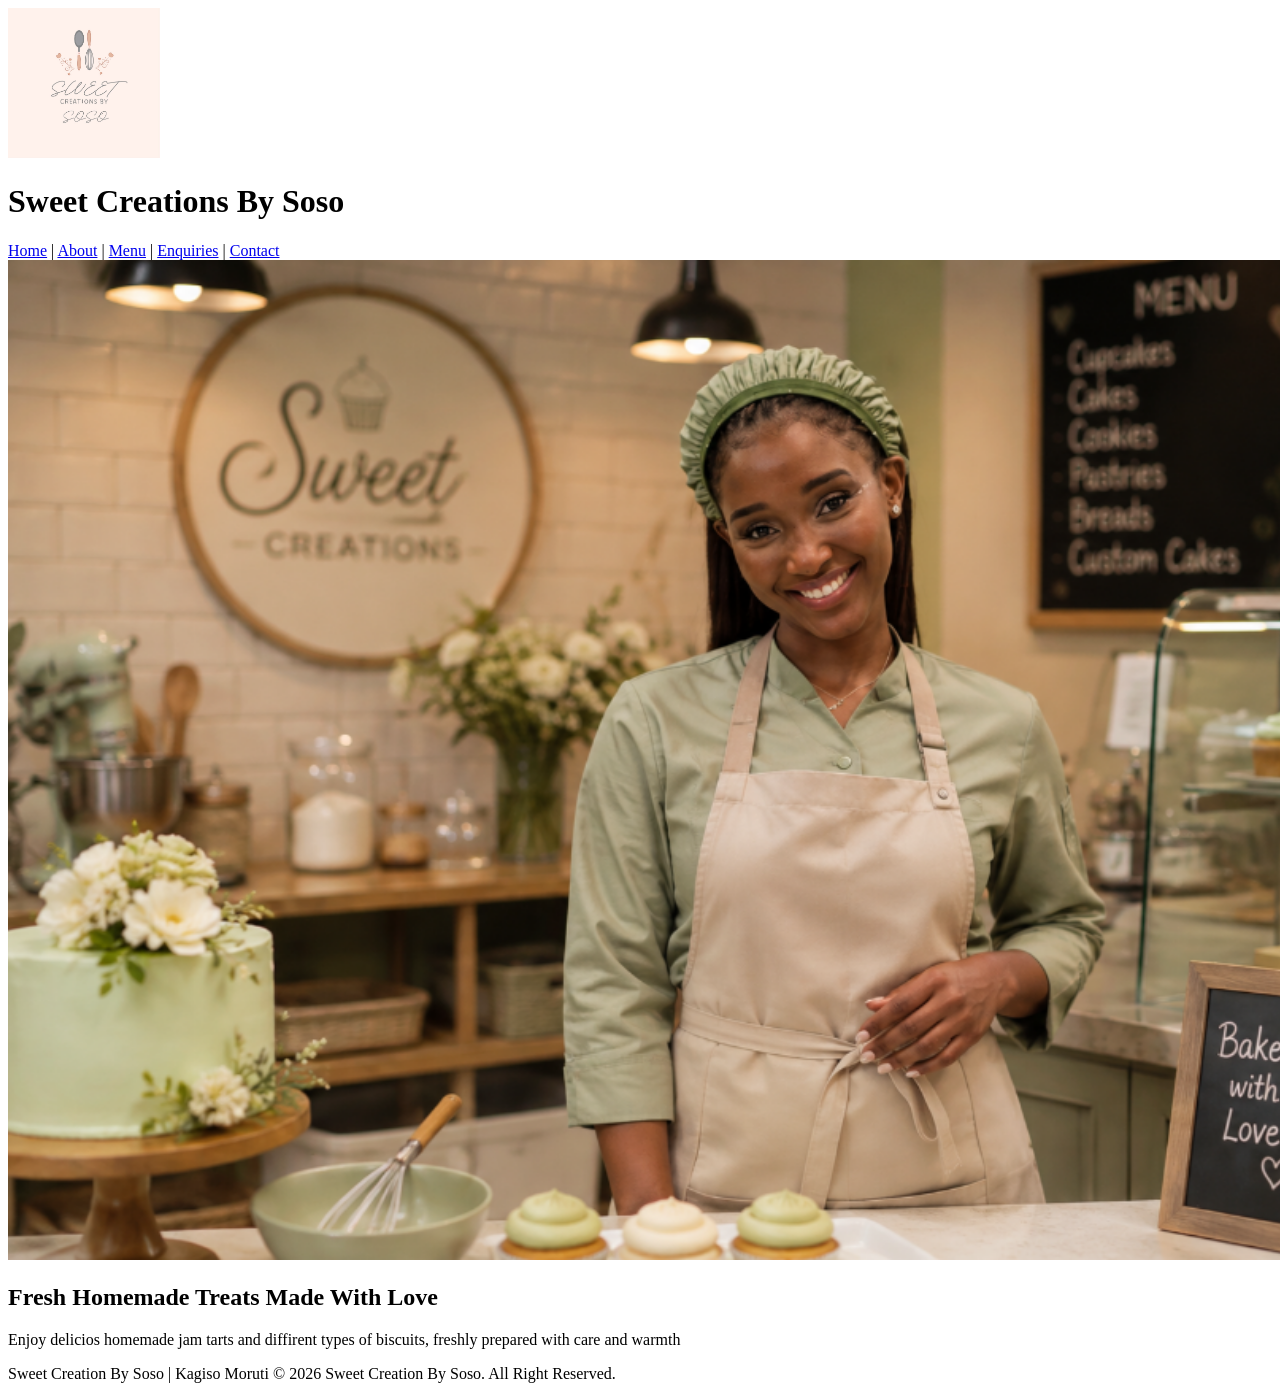
==== index.html @ 3619a00d "WEBE5020 - Task 1 This is Task 1 requirements and HTML contents" ====
<!DOCTYPE html>
<html lang="en">
    <head>
        <meta charset="UTF-8">
        <meta name="viewport" content="width=device-width, initial-scale=1.0">
        <title>Sweet Creations By Soso</title>
       
    </head>

    <body>

        <!-- Header Section -->
        <header>
            <div class="logo">
                <img src="_images/_logo.jpg" height=150 weight=100 alt="Sweet Creations Logo"> </div><h1>Sweet Creations By Soso</h1>

            <!-- Navigation -->
            <nav>
                    <a href="index.html">Home</a> |
                    <a href="about.html">About</a> |
                    <a href="products.html">Menu</a> |
                    <a href="enquiry.html"> Enquiries</a> |
                    <a href="contact.html">Contact</a>
            </nav>
        </header>

        <!-- Main Contents -->
         <main>

            <!-- Hero Section -->
             <section class="hero">
                <img src="_images/_owner.png" height="1000" weight="2500" alt="Homemade baked goods from Sweet Creations By Soso">

                <div class="hero-text">
                    <h2>Fresh Homemade Treats Made With Love</h2>
                    <p> Enjoy delicios homemade jam tarts and diffirent types of biscuits, freshly prepared with care and warmth</p>
                </div>

             </section>
         </main>

         <!-- Footer -->

         <footer>
            <p>Sweet Creation By Soso | Kagiso Moruti &copy; 2026 Sweet Creation By Soso. All Right Reserved.</p>

            </footer>

            
         </body>
         </html>
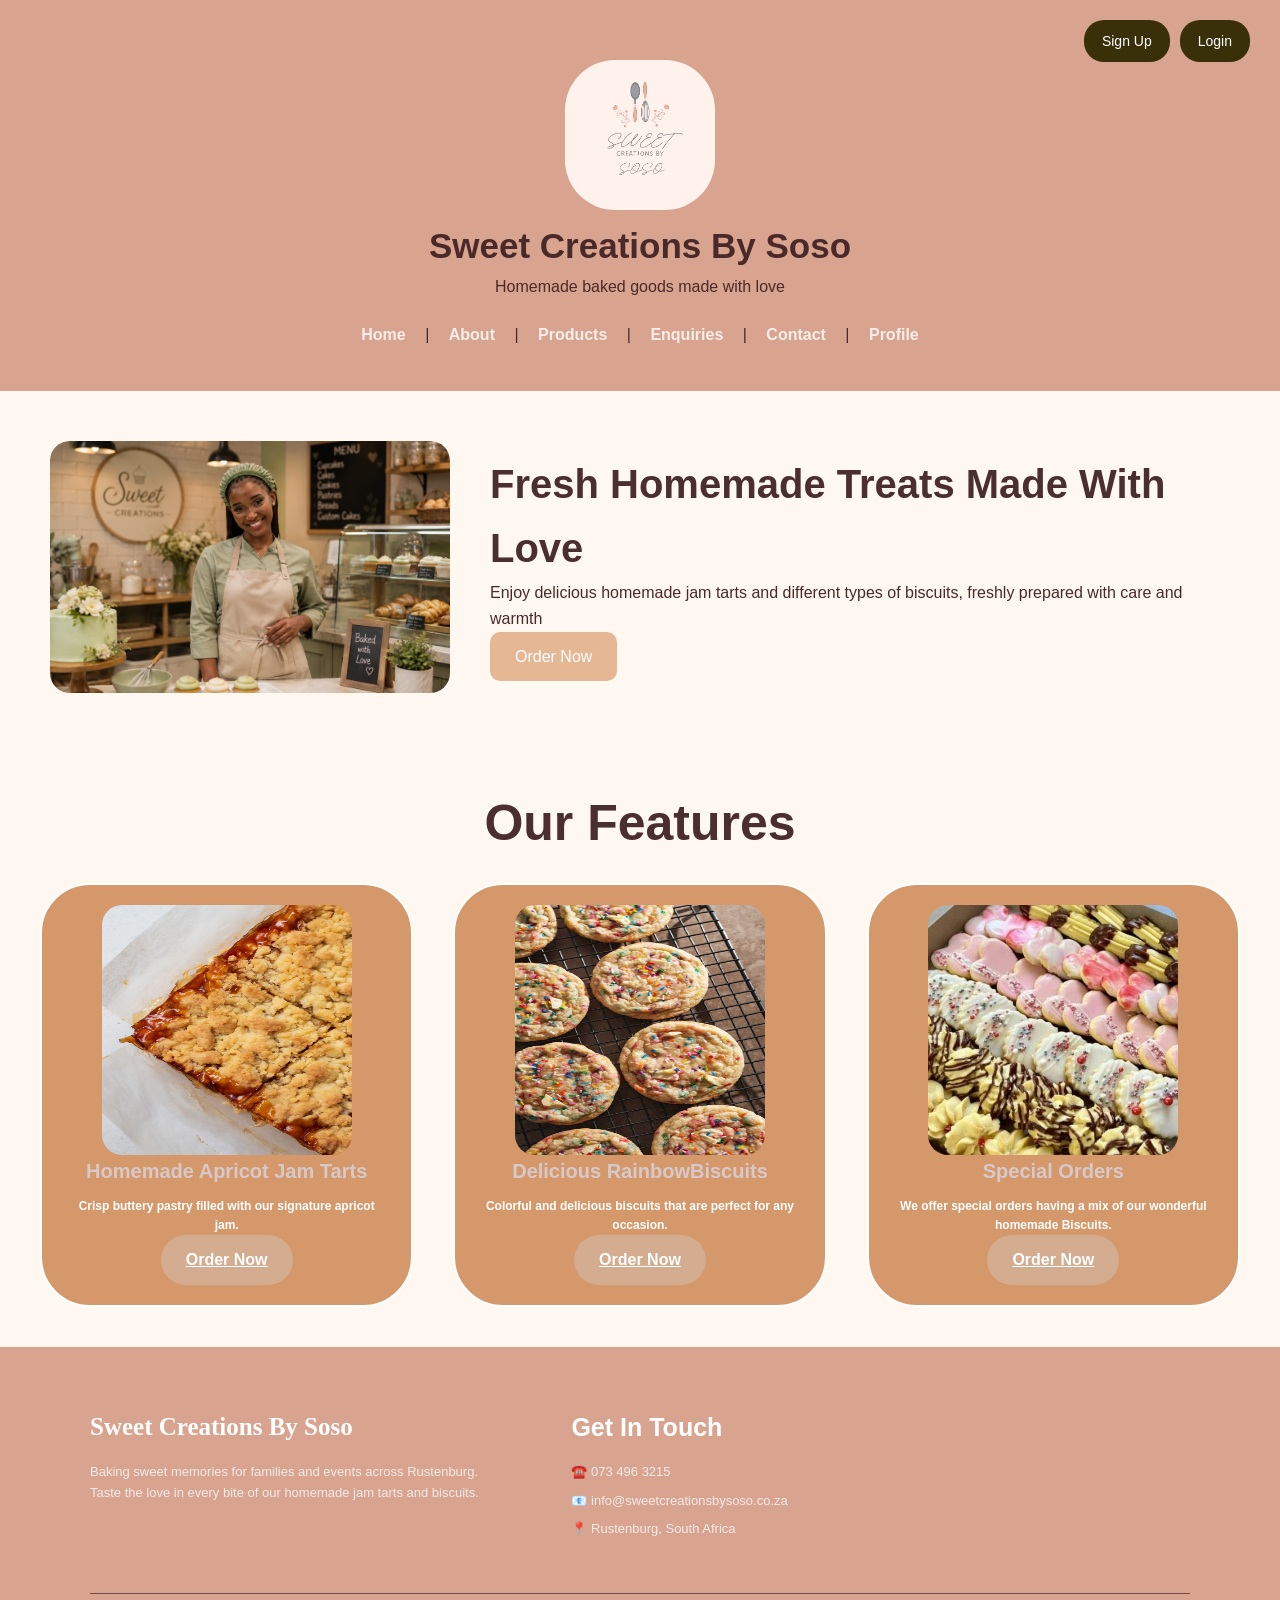
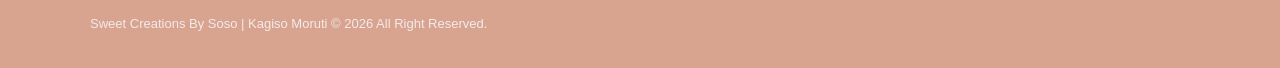
==== commit f20ccd4b: "made few changes and also added css Half of the things needed" ====
--- a/index.html
+++ b/index.html
@@ -1,26 +1,37 @@
+
 <!DOCTYPE html>
 <html lang="en">
-    <head>
+    <header>
         <meta charset="UTF-8">
         <meta name="viewport" content="width=device-width, initial-scale=1.0">
         <title>Sweet Creations By Soso</title>
+        <link rel="stylesheet" href="css/styles.css">
        
-    </head>
+    </header>
 
     <body>
 
         <!-- Header Section -->
         <header>
             <div class="logo">
-                <img src="_images/_logo.jpg" height=150 weight=100 alt="Sweet Creations Logo"> </div><h1>Sweet Creations By Soso</h1>
+                <img src="_images/_logo.jpg" height="150" width="150" alt="Sweet Creations Logo"> </div>
+                <h1>Sweet Creations By Soso</h1>
+
+                <p> Homemade baked goods made with love</p>
+
+                 <div class="header-buttons">
+                    <a href="signup.html">Sign Up</a></button>
+                    <a href="login.html">Login</a></button>
+        </div>
 
             <!-- Navigation -->
             <nav>
                     <a href="index.html">Home</a> |
                     <a href="about.html">About</a> |
-                    <a href="products.html">Menu</a> |
+                    <a href="products.html">Products</a> |
                     <a href="enquiry.html"> Enquiries</a> |
-                    <a href="contact.html">Contact</a>
+                    <a href="contact.html">Contact</a> |
+                    <a href="profile.html">Profile</a> 
             </nav>
         </header>
 
@@ -29,22 +40,76 @@
 
             <!-- Hero Section -->
              <section class="hero">
-                <img src="_images/_owner.png" height="1000" weight="2500" alt="Homemade baked goods from Sweet Creations By Soso">
+                
+                <img src="_images/_owner.png" height="1000" width="2500" alt="Homemade baked goods from Sweet Creations By Soso">
 
                 <div class="hero-text">
                     <h2>Fresh Homemade Treats Made With Love</h2>
-                    <p> Enjoy delicios homemade jam tarts and diffirent types of biscuits, freshly prepared with care and warmth</p>
+                    <p> Enjoy delicious homemade jam tarts and different types of biscuits, freshly prepared with care and warmth</p>
+                    
+                    <a href="products.html" class="hero-button">Order Now</a></button>
+                    
                 </div>
 
+            
+             </section>
+
+             <section class="features">
+                <h2>Our Features</h2>
+                <div class="features-container">
+
+                    <div class="card">
+                        <img src="_images/Jamtertjies _ Eggless Jam Tarts - The Big Tasty Bite.jpg" alt="Apricot Jam Tart">
+                        <h3>Homemade Apricot Jam Tarts</h3>
+                        <p>Crisp buttery pastry filled with our signature apricot jam.</p>
+                        <a href="products.html" class="button">Order Now</a>
+                    </div>
+
+                    <div class="card">
+                        <img src="_images/_rainbowbiscuits.jpg" alt="Rainbow Biscuits">
+                        <h3>Delicious RainbowBiscuits</h3>
+                        <p>Colorful and delicious biscuits that are perfect for any occasion.</p>
+                        <a href="products.html" class="button">Order Now</a>
+                    </div>
+
+                    <div class="card">
+                        <img src="_images/specialorder2.jpg" alt="Special Orders">
+                        <h3>Special Orders</h3>
+                        <p>We offer special orders having a mix of our wonderful homemade Biscuits.</p>
+                        <a href="products.html" class="button">Order Now</a>
+                    </div>
+                    
              </section>
          </main>
 
          <!-- Footer -->
 
-         <footer>
-            <p>Sweet Creation By Soso | Kagiso Moruti &copy; 2026 Sweet Creation By Soso. All Right Reserved.</p>
+        <footer>
+            <div class="footer-container">
 
-            </footer>
+                <div>
+                    <h3> Sweet Creations By Soso</h3>
+
+                    <p>
+                        Baking sweet memories for families and events across Rustenburg. Taste the love in every bite of our homemade jam tarts and biscuits.
+                    </p>
+                </div>
+
+                <div class="footer-contact">
+
+                    <h4> Get In Touch</h4>
+
+                    <p> ☎️ 073 496 3215</p>
+                    <p> 📧 info@sweetcreationsbysoso.co.za</p>
+                    <p> 📍 Rustenburg, South Africa</p>
+                </div>
+            </div>
+        
+
+            <div class="footer-bottom">
+            <p>Sweet Creations By Soso | Kagiso Moruti &copy; 2026 All Right Reserved.</p>
+            </div>
+        </footer>
 
             
          </body>
--- a/css/styles.css
+++ b/css/styles.css
@@ -0,0 +1,1056 @@
+*{
+    margin: 0;
+    padding: 0;
+    box-sizing: border-box;
+}
+
+body {
+    font-family: Arial, Helvetica, sans-serif;
+    background-color: #fff8f0;
+    color: #4b2929;
+    line-height: 1.6;
+}
+
+header {
+    background-color: #d8a48f;
+    padding: 20px 0;
+    text-align: center;
+}
+
+header .container {
+    display: flex;
+    justify-content: space-between;
+    align-items: center;
+    flex-wrap: wrap;
+    padding: 20px 40px;
+}
+
+.header-buttons {
+    position: absolute;
+    top: 20px;
+    right: 30px;
+    display: flex;
+    gap: 10px;
+}
+
+.header-buttons a {
+    text-decoration: none;
+    color: white;
+    background-color: #39300a;
+    padding: 10px 18px;
+    border-radius: 20px;
+    font-size: 14px;
+}
+
+.header-buttons a:hover {
+    background-color: #3e3507;
+}
+
+
+header h1 {
+    font-size: 35px;
+}
+
+nav ul {
+    list-style: none;
+    display: flex;
+    gap: 20px;
+}
+
+.logo img{
+    border-radius: 50px;
+}
+
+.logo h1 {
+    font-size: 28px;
+    display: flex; /* Use flexbox to align the logo image and text */
+    align-items: center; /* Vertically center the items */
+    gap: 10px; /* Space between the logo image and text */
+    font-size: 28px;
+    letter-spacing: 2px;
+}
+
+.logo h1 img {
+    height: 200px; /* Adjust the height of the logo image */
+    width: auto; /* Maintain aspect ratio */
+    object-fit: contain; /* Ensure the image fits within the specified height */
+}
+
+.logo:hover {
+    transform: scale(1.05);
+    transition: transform 0.3s ease;
+}
+
+.tagline {
+    font-size: 14px;
+    color: rgba(255, 255, 255, 0.6);
+    margin-top: 5px;
+    font-weight: 400;
+}
+
+/*  pseudo-selector is a keyword added to a CSS selector that allows you to style elements based on temporary states, user behavior, or specific parts of an element without needing to change your HTML */
+nav a:link {
+    color: rgba(255, 255, 255, 0.8);
+    text-decoration: none;
+    font-weight: 600;
+    padding: 8px 0;
+    transition: color 0.3s ease;
+}
+
+nav a:visited {
+    color: rgba(255, 255, 255, 0.6);
+}
+
+nav a{
+    color: white;
+    display: inline-block;
+    text-decoration: none;
+    margin: 15px;
+    font-weight: bold;
+}
+
+nav a:hover{
+    color: #4b2e2e;
+}
+
+.hero{ 
+    background-color: linear-gradient(135deg, #f5e0d3, #f9f1ed);
+    display: flex;
+    justify-content: center;
+    align-items: center;
+    gap: 40px;
+    padding: 50px;
+}
+
+.hero img{
+    width: 400px;
+    height: auto;
+    border-radius: 20px;
+}
+
+
+.hero h2{
+    font-size: 40px;
+    color: #4b2e2e;
+}
+
+.button{
+    background-color: #d4ac8f;
+    display: inline-block;
+    color: white;
+    border: none;
+    padding: 12px 25px;
+    cursor: pointer; /*where a user can click on a button to perform an action*/
+    border-radius: 25px;
+}
+
+.hero-button{
+    background-color: #e6b795;
+    display: inline-block;
+    color: white;
+    border: none;
+    padding: 12px 25px;
+    cursor: pointer; /*where a user can click on a button to perform an action*/
+    border-radius: 10px;
+     text-decoration: none;
+}
+
+.hero-button:link {
+    color: white;
+}
+
+button:hover{
+    background-color: #c59675;
+}
+
+.features{
+    display: flex;
+    flex-direction: column;
+    align-items: center;
+    text-align: center;
+    padding: 40px;
+}
+
+.features .card{
+    background-color: #d5986b;
+    color: white;
+    padding: 20px 30px;
+    text-decoration: none;
+    border: 2px solid white;
+    border-radius: 50px;
+    font-weight: 600;
+    display: flex;
+    flex-direction: column;
+    align-items: center;
+}
+
+.features-container{
+    display: grid;
+    grid-template-columns: repeat(auto-fit, minmax(250px, 1fr));
+    justify-content: center;
+    gap: 40px;
+    margin: 0 auto;
+    max-width: 1200px;
+    flex-wrap: wrap;
+}
+
+.features img{
+    width: 250px;
+    height: 250px;
+    border-radius: 20px;
+    display: block;
+    margin: 0 auto;
+}
+
+.features h2{
+    align-items: center;
+    font-size: 50px;
+    margin-bottom: 20px;
+    color: #4b2e2e;
+    gap: 20px;
+}
+
+.features h3{
+    font-size: 20px;
+    margin-bottom: 10px;
+    color: #d7c9c9;
+}
+
+.features p{
+    font-size: 12px;
+    color: white;
+}
+
+.card {
+    background-color: #c87e4a;
+    color: white;
+    padding: 10px 20px;
+    text-decoration: none;
+    border: 2px solid white;
+    border-radius: 50px;
+    font-weight: 600;
+    display: inline-block;
+}
+
+.card:hover {
+    background-color: #dbab89;
+    color: #1a1a2e;
+    transform: translateY(-3px);
+    box-shadow: 0 8px 25px rgba(255, 255, 255, 0.2);
+}
+
+/* Products Section */
+
+.products-section {
+    max-width: 1100px;
+    margin: auto;
+    padding: 80px 30px;
+}
+
+.section-label {
+    text-align: center;
+    color: pink;
+    font-size: 12px;
+    font-weight: bold;
+    letter-spacing: 1px;
+    text-transform: uppercase;
+    margin-bottom: 10px;
+}
+
+.products-card  {
+    text-align: center;
+    font-family: Georgia, 'Times New Roman', Times, serif;
+    color: #4b2e2e;
+    font-size: 42px;
+    margin-bottom: 40px;
+}
+
+.product-grid {
+    display: grid;
+    grid-template-columns: repeat (2, 1fr);
+    gap: 28px;
+}
+
+.products-card {
+    background-color: white;
+    border: 1px solid pink;
+    border-radius: 18px;
+    overflow: hidden;
+    box-shadow: 0 3px 10px rgba(90, 48, 0.05)
+}
+
+.product-card img {
+    width: 100%;
+    height: 260px;
+    object-fit: cover;
+    display: block;
+}
+
+.product-info {
+    padding: 20px 25px 25px;
+}
+
+.product-title {
+    display: flex;
+    justify-content: space-between;
+    align-items: center;
+    gap: 15px;
+    margin-bottom: 10px;
+}
+
+.product-title h3 {
+    font-family:Georgia, 'Times New Roman', Times, serif ;
+    font-size: 23px;
+    color: #4b2e2e;
+}
+
+.price {
+    font-family: Georgia, 'Times New Roman', Times, serif;
+    font-size: 20px;
+    font-weight: bold;
+    color: #4b2e2e;
+    white-space: nowrap;
+}
+
+.product-info {
+    color: grey;
+    font-size: 15px;
+    margin-bottom: 23px;
+}
+
+.btn {
+    display: inline-block;
+    text-decoration: none;
+    background-color: pink;
+    color: white;
+    padding: 13px 25px;
+    border-radius: 25px;
+    border: none;
+    font-weight: bold;
+    font-size: 14px;
+    cursor: pointer;
+}
+
+.btn:hover {
+    background-color: #c9455b;
+    transform: translateY(-2px);
+}
+
+.custom-order {
+    margin-top: 40px;
+    padding: 30px;
+    border: 1px solid #4b2e2e;
+    border-radius: 20px;
+    background-color: #fff8f0;
+    display: flex;
+    align-items: center;
+    justify-content: space-between;
+    gap: 30px;
+}
+
+.custom-content {
+    display: flex;
+    align-items: center;
+    gap: 20px;
+}
+
+.custom-icon {
+    width: 50px;
+    height: 50px;
+    flex-shrink: 0;
+    border-radius: 50%;
+    background-color: light pink;
+    display: flex;
+    align-items: center;
+    justify-content: center;
+    color: pink;
+    font-size: 20px;
+}
+
+.custom-orders h3{
+    font-family: Georgia, 'Times New Roman', Times, serif;
+    font-size: 22px;
+    color: #4b2e2e;
+    margin-bottom: 5px;
+
+}
+
+.custom-orders p {
+    color: gray;
+    font-size: 15px;
+}
+
+.cart {
+    border: 1px solid #eadbd7;
+    border-radius: 25px;
+    padding: 9px 18px;
+    background-color: white;
+    color: #4d2b2b;
+    font-size: 14px;
+    position: absolute;
+    right: 10px;
+    top: 10px;
+}
+
+.cart:hover {
+     background-color: #b79686;
+    transform: translateY(-2px);
+}
+
+/* about us page */
+
+.about {
+    padding: 80px 0;
+}
+
+.about-hero h2 {
+    font-family: Georgia, 'Times New Roman', Times, serif;
+    font-size: 48px;
+    text-align: center;
+    color: #4b2929;
+    margin-bottom: 60px;
+}
+.about-hero img {
+    display: block;
+    width: 280px;
+    height: 280px;
+    object-fit: cover;
+    border-radius: 50%;
+    border: 5px solid #e85c73;
+    margin: 0 auto 30px;
+}
+
+.hero-story h3 {
+    font-family: Georgia, 'Times New Roman', Times, serif;
+    font-size: 40px;
+    color: #4b2929;
+    margin-top: 35px;
+    margin-bottom: 15px;
+}
+
+.hero-story p {
+    max-width: 900px;
+    font-size: 16px;
+    color: #6d5a5a;
+    margin-bottom: 20px;
+}
+
+.about-cards {
+     max-width: 1100px;
+    margin: auto;
+    padding: 80px 30px;
+}
+
+
+.cards {
+    background-color: #b4856d;
+    color: white;
+    padding: 10px 20px;
+    text-decoration: none;
+    border-radius: 10px;
+    font-weight: 600;
+    display: inline-block;
+}
+
+.cards h4 {
+    font-size: 30px;
+    font-family: Cambria, Cochin, Georgia, Times, 'Times New Roman', serif;
+}
+
+/* Responsive design for the about page */
+@media screen and (max-width: 768px) {
+    header {
+        flex-direction: column;
+        text-align: center;
+    }
+
+    nav ul {
+        flex-direction: column;
+        align-items: center;
+        gap: 15px;
+    }
+
+    .about {
+        padding: 50px 0;
+    }
+
+    .about h2 {
+        font-size: 36px;
+    }
+
+    .about img {
+        width: 220px;
+        height: 220px;
+    }
+
+    .about h3 {
+        font-size: 25px;
+    }
+
+    .about p {
+        font-size: 15px;
+    }
+}
+
+/* enquiry page */
+
+.enquiry-section {
+    width: 90%;
+    max-width: 1200px;
+    margin: 70px auto;
+    display: grid;
+    grid-template-columns: 1fr 1.4fr;
+    gap: 60px;
+    align-items: start;
+
+}
+
+.enquiry-info {
+    padding-top: 10px;
+}
+
+.enquiry-info .small-title {
+    color: #d56b79;
+    font-size: 13px;
+    font-weight: bold;
+    text-transform: uppercase;
+    margin-bottom: 15px;
+}
+
+.enquiry-info h2 {
+    font-family: Georgia, 'Times New Roman', Times, serif;
+    font-size: 43px;
+    line-height: 1.15;
+    color: #4d2929;
+    margin-bottom: 25px;
+}
+
+.enquiry-info p {
+    color: #756666;
+    font-size: 16px;
+    margin-bottom: 25px;
+    max-width: 500px;
+}
+
+.enquiry-info li {
+    margin: 15px 0;
+    font-weight: bold;
+    color: #654b4b;
+}
+
+.enquiry-form {
+    background-color: #ffffff;
+    border: 1px solid #e7dcd7;
+    border-radius: 20px;
+    padding: 40px;
+    box-shadow: 0 3px 12px rgba(70, 40, 40, 0.05);
+}
+
+.enquiry-form h2 {
+    font-family: Georgia, 'Times New Roman', Times, serif;
+    font-size: 27px;
+    color: #4d2929;
+    margin-bottom: 25px;
+}
+
+.form-row {
+    display: grid;
+    grid-template-columns: 1fr 1fr;
+    gap: 20px;
+}
+
+.form-group {
+    display: flex;
+    flex-direction: column;
+    margin-bottom: 20px;
+}
+
+.form-group label {
+    font-size: 13px;
+    font-weight: bold;
+    color: #4d3a3a;
+    margin-bottom: 7px;
+}
+
+.form-group input,select, textarea {
+    width: 100%;
+    padding: 13px;
+    border: 1px solid #e4d8d3;
+    border-radius: 8px;
+    background-color: #fffaf8;
+    font-family:Arial, Helvetica, sans-serif;
+    font-size: 14px;
+    color: #4d3a3a;
+    outline: none;
+}
+
+.form-group input:focus, select:focus, textarea:focus {
+    border-color: #df6375;
+    box-shadow: 0 0 0 2px rgba(223, 99, 117, 0.12)
+}
+
+.form-group textarea {
+    min-height: 110px;
+    resize: vertical;
+}
+
+.submit-btn {
+    border: none;
+    background-color: #e45d70;
+    color: white;
+    padding: 14px 28px;
+    border-radius: 30px;
+    font-size: 14px;
+    font-weight: bold;
+    cursor: pointer;
+    transition: 0.3s;
+}
+
+.submit-btn:hover {
+    background-color: #c94d61;
+    transform: translateY(-2px);
+}
+
+/* Contact page */
+
+.contact-section {
+    max-width: 1180px;
+    margin: 80px auto;
+    padding: 0 30px;
+    display: grid;
+    grid-template-columns: 1fr 1fr;
+    gap: 70px;
+    align-items: start;
+}
+
+
+.contact-section {
+    max-width: 1180px;
+    margin: 80px auto;
+    padding: 0 30px;
+    display: grid;
+    grid-template-columns: 1fr 1fr;
+    gap: 70px;
+    align-items: start;
+}
+
+.small-title {
+    color: #c97987;
+    font-size: 12px;
+    font-weight: bold;
+}
+
+.contact-info h2{
+    font-family:Georgia, 'Times New Roman', Times, serif;
+    font-size: 40px;
+    margin: 15px 0;
+    color: #4e2929;
+
+}
+
+.intro {
+    color: #777;
+    margin-bottom: 35px;
+    font-size: 15px;
+}
+
+.contact-item {
+    display: flex;
+    align-items: center;
+    gap: 15px;
+    margin-bottom: 25px;
+}
+
+.contact-item span {
+    display: block;
+    font-size: 10px;
+    font-weight: bold;
+    color: #8a7474;
+    margin-bottom: 2px;
+}
+
+.contact-item strong {
+    display: block;
+    font-family:Georgia, 'Times New Roman', Times, serif;
+    font-size: 15px;
+    color: #4e2929;
+}
+
+.contact-container {
+    display: flex;
+    flex-direction: column;
+    align-items: flex-start;
+    gap: 30px;
+    margin: 40px auto;
+}
+
+
+.map {
+    flex: 1;
+    height: 330px;
+    border-radius: 30px;
+    overflow: hidden;
+    border: 1px solid #eadbd7;
+
+}
+
+
+
+.message-box {
+    background-color: white;
+    border: 1px solid #eadbd7;
+    border-radius: 20px;
+    padding: 30px;
+    box-shadow: 0 30px 10px rgba(0,0,0,0.03)
+}
+
+.message-box h3 {
+    font-family: Georgia, 'Times New Roman', Times, serif;
+    font-size: 25px;
+    margin-bottom: 20px;
+}
+
+form {
+    display: flex;
+    flex-direction: column;
+    gap: 12px;
+}
+
+input, textarea {
+    width: 100%;
+    padding: 14px;
+    border: 1px solid #eadbd7;
+    border-radius: 8px;
+    background-color: #fffaf8;
+    font-family:Arial, Helvetica, sans-serif;
+    font-size: 14px;
+    outline: none;
+}
+
+input:focus, textarea:focus {
+    border-color: #d96578;
+}
+
+textarea {
+    height: 95px;
+    resize: vertical;
+}
+
+/* Profile Page */
+
+.profile-page {
+    background: #fffaf7;
+    padding: 70px 7%;
+    min-height: 700px;
+}
+
+.profile-title {
+    text-align: center;
+    margin-bottom: 45px;
+}
+
+.small-title {
+    color: #d96b7b;
+    font-size: 14px;
+    font-weight: bold;
+    letter-spacing: 1px;
+}
+
+.profile-title h2 {
+    color: #572f2f;
+    font-family: Georgia, 'Times New Roman', Times, serif;
+    font-size: 48px;
+    margin: 10px 0;
+}
+
+.profile-title p:last-child {
+    color: #777;
+}
+
+.profile-container {
+    max-width: 1100px;
+    margin: auto;
+    display: grid;
+    grid-template-columns: 320px 1fr;
+    gap: 25px;
+    align-content: center;
+}
+
+.profile-card {
+    background: white;
+    border: 1px solid #eadede;
+    border-radius: 20px;
+    padding: 35px;
+    text-align: center;
+    box-shadow: 0 5px 20px rgba(80, 40, 0.05);
+}
+
+.profile-picture {
+    width: 110px;
+    height: 110px;
+    margin: 0 auto 20px;
+    background: #fde5e8;
+    border-radius: 50%;
+    display: flex;
+    align-content: center;
+    justify-content: center;
+    font-size: 50px;
+}
+
+.profile-card h3 {
+    color: #572f2f;
+    font-family:Georgia, 'Times New Roman', Times, serif;
+    font-size: 25px;
+    margin-bottom: 5px;
+}
+
+.upload-button:hover {
+    color: #e18c8c;
+}
+
+.profile-role {
+    color: #c86b78;
+    margin-bottom: 25px;
+}
+
+.profile-layout {
+    display: grid;
+    grid-template-columns: 350px 1fr;
+    gap: 50px;
+    max-width: 1000px;
+    margin: 40px auto;
+    align-items: start;
+}
+
+.information-card {
+    grid-column: 1;
+}
+
+.info-row {
+   grid-column: 2;
+   padding: 20px;
+}
+
+.info-row label {
+    color: #a36b70;
+    font-size: 13px;
+    font-weight: bold;
+    display: block;
+    margin-bottom: 6px;
+}
+
+.info-row p {
+    color: #4b4b4b;
+    margin: 0;
+}
+
+.account-card {
+    grid-column: 1 / 3;
+    text-align: center;
+    margin-top: 20px;
+}
+
+.setting-button {
+    background: #fff8f6;
+    border: 1px solid #eadede;
+    padding: 14px 20px;
+    margin-right: 10px;
+    border-radius: 10px;
+    cursor: pointer;
+}
+
+/* Login & Sign up pages */
+
+.auth-page {
+    background-color: #fffaf7;
+    display: flex;
+    justify-content: center;
+    align-items: center;
+    padding: 60px 20px;
+}
+
+.auth-card {
+    width: 90%;
+    max-width: 1300px;
+    margin: 50px auto;
+    box-sizing: border-box;
+    background-color: white;
+    border: 1px solid #eadbd7;
+    border-radius: 30px;
+    padding: 35px 45px;
+    box-shadow: 0 8px 30px rgba(80, 40, 40, 0.08)
+}
+
+.auth-small-title {
+    text-align: center;
+    color: #d36878;
+    font-size: 15px;
+    font-weight: bold;
+    letter-spacing: 1px;
+    margin-bottom: 8px;
+}
+
+.auth-card h1 {
+    text-align: center;
+    font-family:Georgia, 'Times New Roman', Times, serif;
+    color: #552d2d;
+    font-size: 36px;
+    margin-bottom: 10px;
+}
+
+.auth-description {
+    text-align: center;
+    color: #777;
+    font-size: 14px;
+    margin-bottom: 30px;
+}
+
+.auth-form-group {
+    display: flex;
+    flex-direction: column;
+    margin-bottom: 20px;
+}
+
+.auth-form-group label {
+    color: #573636;
+    display: block;
+    font-size: 14px;
+    font-weight: bold;
+    margin-bottom: 8px;
+}
+
+.auth-form-group input {
+    width: 100%;
+    padding: 12px 15px;
+    border: 1px solid #e3d6d2;
+    border-radius: 9px;
+    background-color: #fffaf8;
+    color: #4d3030;
+    box-sizing: border-box;
+    font-size: 14px;
+    outline: none;
+}
+
+.auth-form-group input:focus {
+    border-color: #d96578;
+    box-shadow: 0 0 0 3px rgba(217, 101, 120, 0.1);
+}
+
+.terms {
+    display: flex;
+    align-items: center;
+    gap: 10px;
+    align-items: flex-start;
+    color: #777;
+    font-size: 12px;
+    margin: 5px 0 20px;
+    white-space: nowrap;
+}
+
+
+.terms input {
+    margin-top: 3px;
+    accent-color: #d96578;
+}
+
+.login-option {
+    display: flex;
+    justify-content: space-between;
+    align-items: center;
+    margin: 5px 0 20px;
+    font-size: 12px;
+    color: #777;
+}
+
+
+.login-option label {
+    display: flex;
+    align-items: center;
+    gap: 10px;
+    white-space: nowrap;
+}
+
+.login-option input {
+    accent-color: #d96578;
+}
+
+
+.login-option a {
+    color: #d45f71;
+    text-decoration: none;
+}
+
+
+.login-option a:hover {
+    text-decoration: underline;
+}
+
+
+.switch {
+    text-align: center;
+    color: #777;
+    font-size: 13px;
+    margin-top: 20px;
+}
+
+
+.switch a {
+    color: #d45f71;
+    font-weight: bold;
+    text-decoration: none;
+}
+
+
+.switch a:hover {
+    text-decoration: underline;
+}
+
+
+
+footer{
+    background-color: #d8a48f;
+    color: white;
+    padding: 60px 5% 25px;
+}
+
+.footer-container {
+    max-width: 1100px;
+    margin: auto;
+    display: grid;
+    grid-template-columns: 1.5fr 1fr 1fr;
+    gap: 70px;
+}
+
+footer h3 {
+    font-family: Georgia, 'Times New Roman', Times, serif;
+    font-size: 25px;
+    margin-bottom: 15px;
+}
+
+footer h4 {
+    font-size: 25px;
+    text-decoration: uppercase;
+    margin-bottom: 15px;
+}
+
+footer p {
+    color: #f2eaea;
+    font-size: 13px;
+    margin-bottom: 8px;
+}
+
+.footer-contact p {
+    display: flex;
+    gap: 10px;
+}
+
+.footer-bottom {
+    max-width: 1100px;
+    margin: 45px auto 0;
+    padding-top: 20px;
+    border-top: 1px solid #754b4b;
+    display: flex;
+    justify-content: space-between;
+    font-size: 12px;
+    color: #d9bebe;
+}
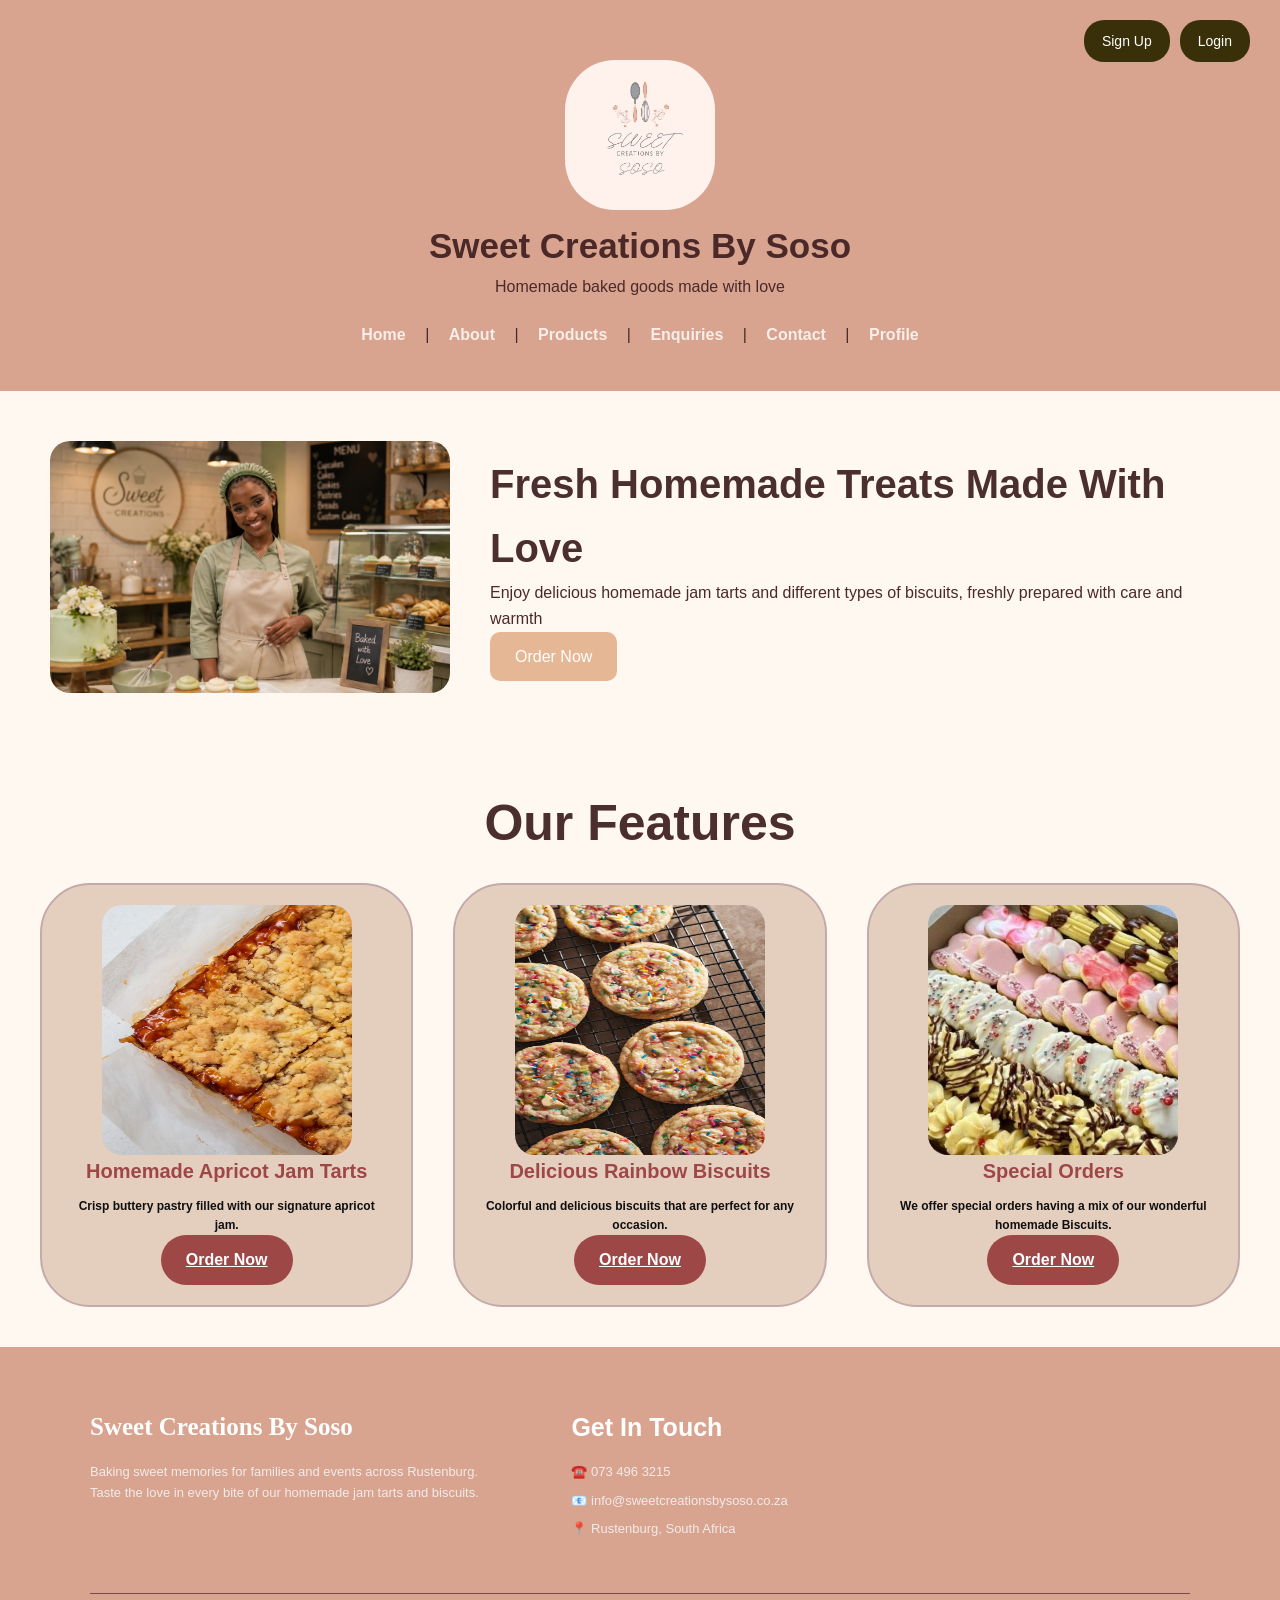
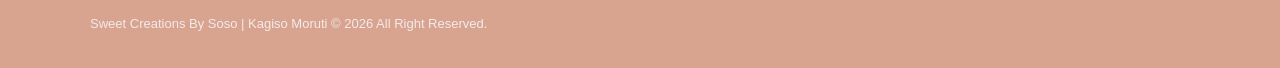
==== commit 8348198f: "Changes and fixes i changed the details on pages and added things" ====
--- a/index.html
+++ b/index.html
@@ -67,7 +67,7 @@
 
                     <div class="card">
                         <img src="_images/_rainbowbiscuits.jpg" alt="Rainbow Biscuits">
-                        <h3>Delicious RainbowBiscuits</h3>
+                        <h3>Delicious Rainbow Biscuits</h3>
                         <p>Colorful and delicious biscuits that are perfect for any occasion.</p>
                         <a href="products.html" class="button">Order Now</a>
                     </div>
--- a/css/styles.css
+++ b/css/styles.css
@@ -135,7 +135,7 @@
 }
 
 .button{
-    background-color: #d4ac8f;
+    background-color: #9e4747;
     display: inline-block;
     color: white;
     border: none;
@@ -172,11 +172,11 @@
 }
 
 .features .card{
-    background-color: #d5986b;
-    color: white;
+    background-color: #e4cfbf;
+    color: rgb(170, 133, 133);
     padding: 20px 30px;
     text-decoration: none;
-    border: 2px solid white;
+    border: 2px solid rgb(196, 170, 170);
     border-radius: 50px;
     font-weight: 600;
     display: flex;
@@ -213,12 +213,12 @@
 .features h3{
     font-size: 20px;
     margin-bottom: 10px;
-    color: #d7c9c9;
+    color: #9e4747;
 }
 
 .features p{
     font-size: 12px;
-    color: white;
+    color: rgb(15, 15, 15);
 }
 
 .card {
@@ -242,52 +242,66 @@
 /* Products Section */
 
 .products-section {
+    width: 90%;
     max-width: 1100px;
-    margin: auto;
-    padding: 80px 30px;
-}
-
-.section-label {
-    text-align: center;
-    color: pink;
-    font-size: 12px;
-    font-weight: bold;
+    margin: 0 auto;
+    padding: 70px 0 ;
+    
+}
+
+.products-heading{
+    text-align: center;
+    margin-bottom: 45px;
+}
+
+.products-heading span {
+    color: #c86c7b;
+    font-size: 11px;
+    font-weight: 700;
     letter-spacing: 1px;
-    text-transform: uppercase;
-    margin-bottom: 10px;
-}
-
-.products-card  {
-    text-align: center;
-    font-family: Georgia, 'Times New Roman', Times, serif;
-    color: #4b2e2e;
+}
+
+.products-heading h1 {
+    font-family:Georgia, 'Times New Roman', Times, serif;
+    color: #54302f;
     font-size: 42px;
-    margin-bottom: 40px;
-}
-
-.product-grid {
+    margin-top: 8px;
+}
+
+.products-container {
     display: grid;
-    grid-template-columns: repeat (2, 1fr);
-    gap: 28px;
-}
-
-.products-card {
-    background-color: white;
-    border: 1px solid pink;
-    border-radius: 18px;
-    overflow: hidden;
-    box-shadow: 0 3px 10px rgba(90, 48, 0.05)
+    grid-template-columns: 1fr 1fr;
+    gap: 30px;
+    align-items: center;
+    padding: 10px 5px 25px;
+}
+
+.product-card {
+    width: 100%;
+    background: #ffffff;
+    border: 1px solid #e7ded9;
+    border-radius: 40px;
+    box-shadow: 0 3px 10px rgba(80, 40, 30, 0.05);
+
+}
+
+.product-card:hover {
+    transform: translateY(-5px);
+    box-shadow: 0 8px 20px rgba(80, 40 30, 0.12);
 }
 
 .product-card img {
     width: 100%;
-    height: 260px;
+    border-radius: 20px;
+    height: 265px;
+    display: block;
+    margin: 0 auto;
     object-fit: cover;
-    display: block;
+
 }
 
 .product-info {
-    padding: 20px 25px 25px;
+    padding: 22px 25px 25px;
 }
 
 .product-title {
@@ -303,6 +317,13 @@
     font-size: 23px;
     color: #4b2e2e;
 }
+.product-title span {
+    font-family:'Times New Roman', Times, serif;
+    color: #54302f;
+    font-size: 19px;
+    font-weight: 600;
+    white-space: nowrap;
+}
 
 .price {
     font-family: Georgia, 'Times New Roman', Times, serif;
@@ -312,149 +333,146 @@
     white-space: nowrap;
 }
 
-.product-info {
-    color: grey;
-    font-size: 15px;
-    margin-bottom: 23px;
-}
-
-.btn {
-    display: inline-block;
-    text-decoration: none;
-    background-color: pink;
-    color: white;
-    padding: 13px 25px;
+.product-info p {
+    color: #817774;
+    font-size: 13px;
+    line-height: 1.7;
+    margin-bottom: 20px;
+}
+
+.add-cart {
+    border: none;
+    background: #df5d70;
+    color: #ffffff;
+    padding: 12px 25px;
     border-radius: 25px;
-    border: none;
-    font-weight: bold;
-    font-size: 14px;
+    font-size: 12px;
+    font-weight: 600;
     cursor: pointer;
 }
 
-.btn:hover {
-    background-color: #c9455b;
+.add-cart:hover {
+    background: #c84f62;
     transform: translateY(-2px);
 }
 
-.custom-order {
-    margin-top: 40px;
-    padding: 30px;
-    border: 1px solid #4b2e2e;
-    border-radius: 20px;
-    background-color: #fff8f0;
-    display: flex;
-    align-items: center;
-    justify-content: space-between;
-    gap: 30px;
-}
-
-.custom-content {
-    display: flex;
-    align-items: center;
-    gap: 20px;
-}
-
-.custom-icon {
-    width: 50px;
-    height: 50px;
-    flex-shrink: 0;
-    border-radius: 50%;
-    background-color: light pink;
-    display: flex;
-    align-items: center;
-    justify-content: center;
-    color: pink;
-    font-size: 20px;
-}
-
-.custom-orders h3{
+
+
+/* about us page */
+
+.about-heading {
+    text-align: center;
+    padding-top: 68px;
+    padding-bottom: 38px;
+}
+
+.about-heading h1 {
+    font-family:'Times New Roman', Times, serif;
+    font-size: 40px;
+    font-weight: 600;
+    color: #552f2e;
+}
+
+.hero-section {
+    width: 89.5%;
+    max-width: 1050px;
     font-family: Georgia, 'Times New Roman', Times, serif;
-    font-size: 22px;
-    color: #4b2e2e;
-    margin-bottom: 5px;
-
-}
-
-.custom-orders p {
-    color: gray;
-    font-size: 15px;
-}
-
-.cart {
-    border: 1px solid #eadbd7;
-    border-radius: 25px;
-    padding: 9px 18px;
-    background-color: white;
-    color: #4d2b2b;
-    font-size: 14px;
-    position: absolute;
-    right: 10px;
-    top: 10px;
-}
-
-.cart:hover {
-     background-color: #b79686;
-    transform: translateY(-2px);
-}
-
-/* about us page */
-
-.about {
-    padding: 80px 0;
-}
-
-.about-hero h2 {
-    font-family: Georgia, 'Times New Roman', Times, serif;
-    font-size: 48px;
-    text-align: center;
-    color: #4b2929;
-    margin-bottom: 60px;
-}
-.about-hero img {
-    display: block;
-    width: 280px;
-    height: 280px;
-    object-fit: cover;
-    border-radius: 50%;
-    border: 5px solid #e85c73;
-    margin: 0 auto 30px;
+    grid-template-columns: 1fr 330px;
+    align-items: center;
+    gap: 5px;
+    padding: 0 0 80px;
+    display: grid;
+    margin: 0 auto;
 }
 
 .hero-story h3 {
     font-family: Georgia, 'Times New Roman', Times, serif;
-    font-size: 40px;
+    font-size: 30px;
     color: #4b2929;
-    margin-top: 35px;
-    margin-bottom: 15px;
+    margin-bottom: 20px;
+    flex: 1px;
 }
 
 .hero-story p {
-    max-width: 900px;
+    max-width: 620px;
     font-size: 16px;
     color: #6d5a5a;
     margin-bottom: 20px;
+    flex: 1px;
+}
+
+.owner {
+    text-align: center;
+}
+
+.owner-image {
+    width: 280px;
+    height: 270px;
+    margin: 0 auto 12px;
+    border-radius: 50%;
+    padding: 5px;
+    border: 4px solid #dc7084;
+    overflow: hidden;
+}
+
+.owner-image img {
+    width: 100%;
+    height: 100%;
+    object-fit: cover;
+    border-radius: 50%;
+    flex: 0 0 auto;
+    gap: 10px;
+}
+
+.owner h3 {
+    font-family:Georgia, 'Times New Roman', Times, serif;
+    font-size: 17px;
+    color: #51302e;
+    margin-bottom: 1px;
+}
+
+.owner span{
+    font-size: 10px;
+    font-weight: 600;
+    color: #bf6875;
+    letter-spacing: 3px;
 }
 
 .about-cards {
-     max-width: 1100px;
-    margin: auto;
-    padding: 80px 30px;
-}
-
+    width: 89.5%;
+    max-width: 1050px;
+    margin: 0 auto;
+    display: grid;
+    grid-template-columns: 1fr 1fr;
+    padding-bottom: 65px;
+    gap: 40px;
+}
 
 .cards {
-    background-color: #b4856d;
-    color: white;
-    padding: 10px 20px;
-    text-decoration: none;
-    border-radius: 10px;
-    font-weight: 600;
-    display: inline-block;
-}
+    box-sizing: border-box;
+    width: 400px;
+    max-width: 1100px;
+    background: #ffffff;
+    border: 3px solid #e8dfda;
+    border-radius: 30px;
+    padding: 30px;
+    gap: 10px;
+    min-height: 220px;
+    box-shadow: 0 2px 7px rgba(80, 40, 30, 0.03);
+}
+
 
 .cards h4 {
-    font-size: 30px;
+    font-size: 25px;
     font-family: Cambria, Cochin, Georgia, Times, 'Times New Roman', serif;
+    color: #54302f;
+    margin-bottom: 12px;
+}
+
+.cards p {
+    color: #817774;
+    font-size: 15px;
+    max-width: 450px;
 }
 
 /* Responsive design for the about page */
@@ -771,7 +789,7 @@
     max-width: 1100px;
     margin: auto;
     display: grid;
-    grid-template-columns: 320px 1fr;
+    grid-template-columns: 320px 1fr 1fr;
     gap: 25px;
     align-content: center;
 }
@@ -781,6 +799,7 @@
     border: 1px solid #eadede;
     border-radius: 20px;
     padding: 35px;
+
     text-align: center;
     box-shadow: 0 5px 20px rgba(80, 40, 0.05);
 }
@@ -815,7 +834,7 @@
 
 .profile-layout {
     display: grid;
-    grid-template-columns: 350px 1fr;
+    grid-template-columns: 350px 1fr 1fr;
     gap: 50px;
     max-width: 1000px;
     margin: 40px auto;
@@ -823,12 +842,17 @@
 }
 
 .information-card {
-    grid-column: 1;
+    grid-column: 2;
+    width: 1100px;
+    margin-top: 0;
+    align-items: flex-start;
+    gap: 60px;
 }
 
 .info-row {
    grid-column: 2;
    padding: 20px;
+   margin: 40px auto;
 }
 
 .info-row label {
@@ -1005,7 +1029,177 @@
     text-decoration: underline;
 }
 
-
+/* Cart Page */
+
+.cart-page {
+    width: 90%;
+    max-width: 1100px;
+    margin: auto;
+    padding: 70px 0;
+}
+
+
+.cart-heading {
+    text-align: center;
+    margin-bottom: 50px;
+}
+
+
+.cart-heading span {
+    color: #c86c7b;
+    font-size: 11px;
+    font-weight: 700;
+    letter-spacing: 1px;
+}
+
+.cart-heading h1 {
+    font-family: "Playfair Display", serif;
+    font-size: 42px;
+    margin: 7px 0;
+    color: #54302f;
+}
+
+
+.cart-heading p {
+    color: #817774;
+    font-size: 13px;
+}
+
+.cart-container {
+    display: flex;
+    justify-content: center;
+    grid-template-columns: 1fr 340px;
+    gap: 35px;
+    width: 100%;
+    align-items: start;
+}
+
+.cart-item {
+    background: white;
+    border: 1px solid #e7ded9;
+    border-radius: 16px;
+    padding: 18px;
+    display: grid;
+    grid-template-columns: 100px 1fr auto auto auto;
+    gap: 20px;
+    align-items: center;
+}
+
+
+.cart-item img {
+    width: 100px;
+    height: 100px;
+    object-fit: cover;
+    border-radius: 12px;
+}
+
+.item-details h2 {
+    font-family: "Playfair Display", serif;
+    font-size: 20px;
+    color: #54302f;
+    margin-bottom: 5px;
+}
+
+
+.item-details p {
+    font-size: 12px;
+    color: #817774;
+    margin-bottom: 7px;
+}
+
+
+.item-price {
+    font-size: 12px;
+    color: #c86c7b;
+    font-weight: 600;
+}
+
+.quantity {
+    display: flex;
+    align-items: center;
+    gap: 10px;
+    border: 1px solid #e4d8d4;
+    border-radius: 20px;
+    padding: 5px 8px;
+}
+
+.quantity button {
+    width: 25px;
+    height: 25px;
+    border: none;
+    background: #fbecef;
+    color: #b65f6f;
+    border-radius: 50%;
+    cursor: pointer;
+    font-weight: bold;
+}
+
+
+.quantity span {
+    min-width: 18px;
+    text-align: center;
+    font-size: 13px;
+}
+
+.item-total {
+    font-weight: 700;
+    color: #54302f;
+    font-size: 14px;
+    white-space: nowrap;
+}
+
+
+.summary-divider {
+    width: 100%;
+    border: none;
+    padding-top: 20px;
+    border-top: 1px solid #754b4b;
+    height: 1px;
+    background: #999;
+    margin: 25px 0;
+}
+
+.total-line {
+    display: flex;
+    padding-top: 20px;
+    border-top: 2px solid #754b4b;
+    align-items: center;
+    margin-bottom: 30px;
+    width: 100%;
+    font-weight: 600;
+}
+
+.total-line strong {
+    font-family: "Playfair Display", serif;
+    font-size: 24px;
+    margin-left: 500px;
+    color: #c45d6e;
+}
+
+.cart-buttons {
+    display: flex;
+    gap: 20px;
+    margin-top: 100px;
+}
+
+.cart-btn {
+    border: none;
+    background: #df5d70;
+    color: white;
+    padding: 12px 25px;
+    border-radius: 25px;
+    font-size: 12px;
+    font-weight: 600;
+    cursor: pointer;
+}
+
+
+.cart-btn:hover {
+    background: #c84f62;
+}
+
+
+/* Footer Part */
 
 footer{
     background-color: #d8a48f;
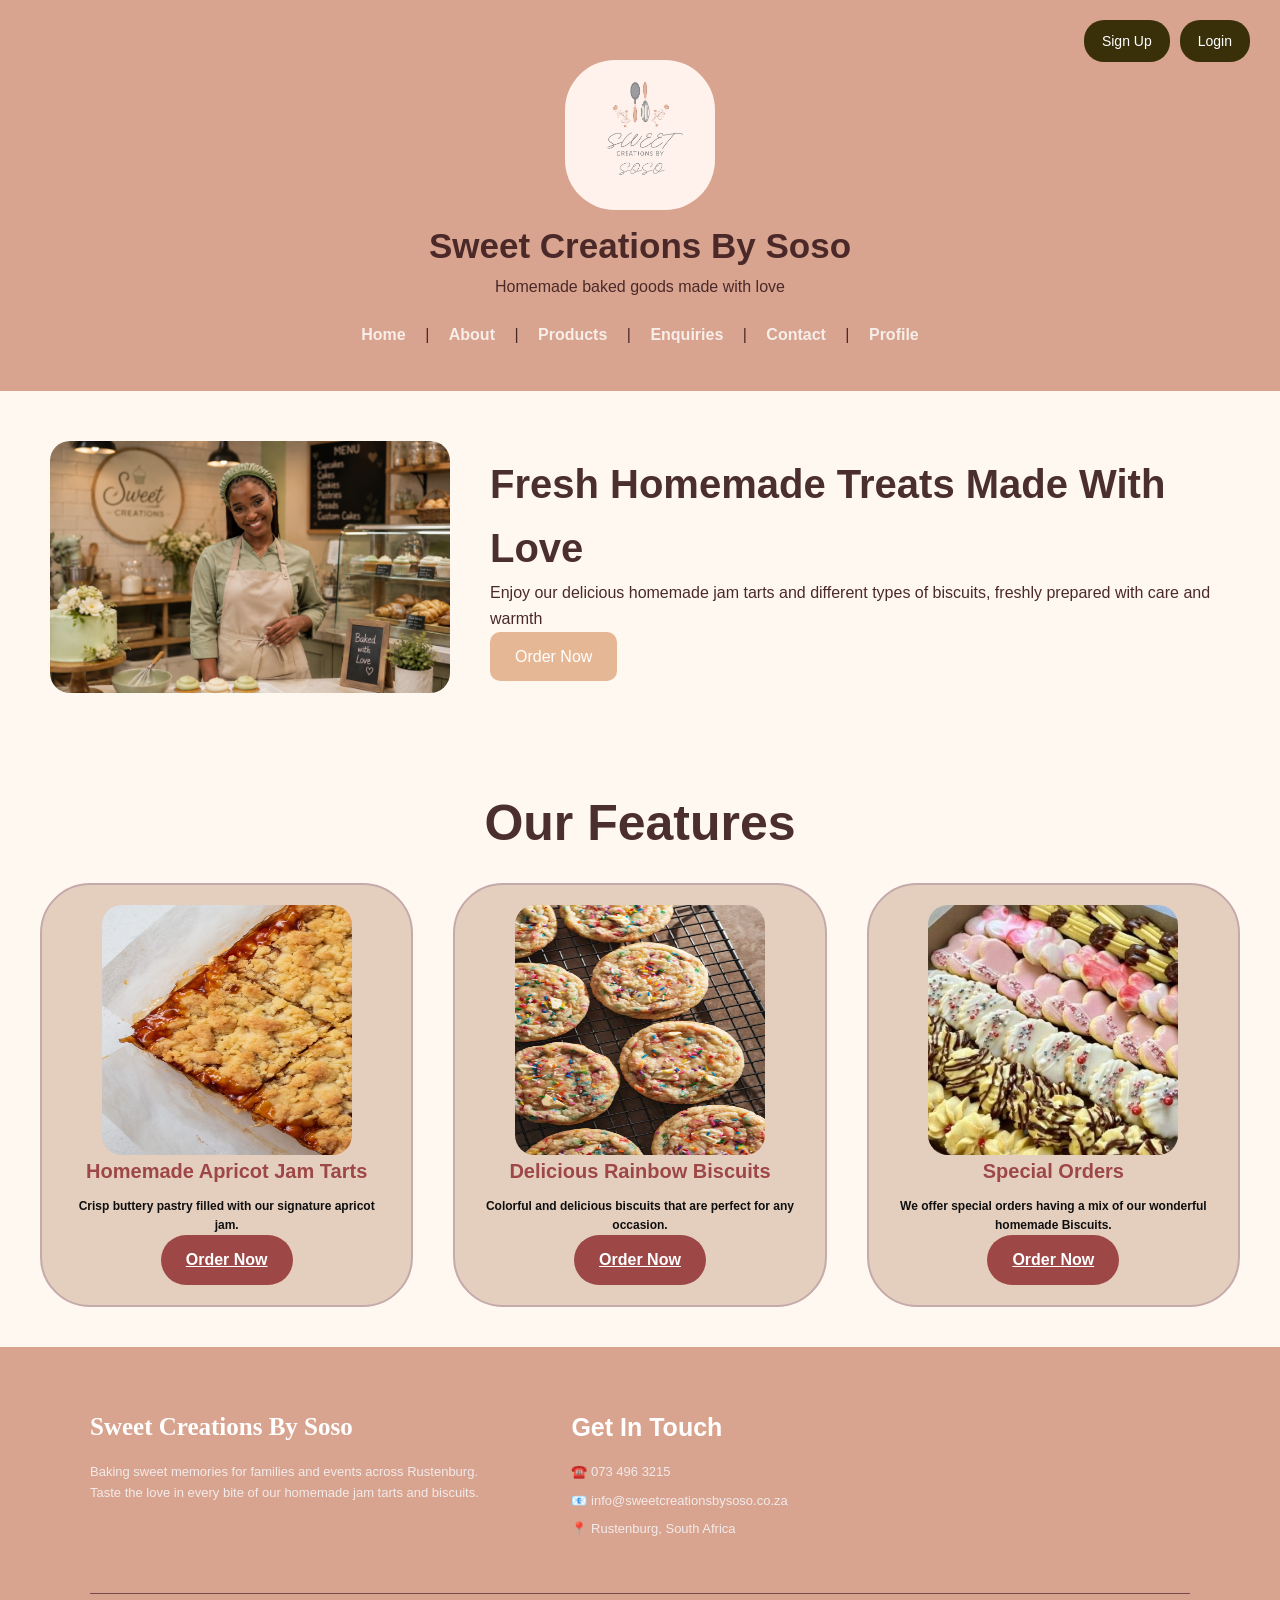
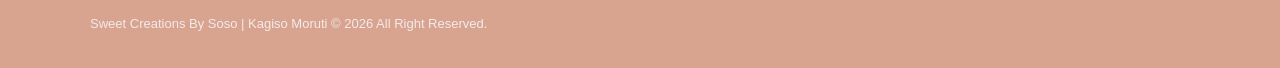
==== commit 9290f975: "updates on the screens, css and changelog" ====
--- a/index.html
+++ b/index.html
@@ -4,7 +4,7 @@
     <header>
         <meta charset="UTF-8">
         <meta name="viewport" content="width=device-width, initial-scale=1.0">
-        <title>Sweet Creations By Soso</title>
+        <title>Sweet Creations By Soso | Profile </title>
         <link rel="stylesheet" href="css/styles.css">
        
     </header>
@@ -45,7 +45,7 @@
 
                 <div class="hero-text">
                     <h2>Fresh Homemade Treats Made With Love</h2>
-                    <p> Enjoy delicious homemade jam tarts and different types of biscuits, freshly prepared with care and warmth</p>
+                    <p> Enjoy our delicious homemade jam tarts and different types of biscuits, freshly prepared with care and warmth</p>
                     
                     <a href="products.html" class="hero-button">Order Now</a></button>
                     
--- a/css/styles.css
+++ b/css/styles.css
@@ -112,6 +112,7 @@
 nav a:hover{
     color: #4b2e2e;
 }
+
 
 .hero{ 
     background-color: linear-gradient(135deg, #f5e0d3, #f9f1ed);
@@ -162,6 +163,7 @@
 button:hover{
     background-color: #c59675;
 }
+
 
 .features{
     display: flex;
@@ -475,40 +477,7 @@
     max-width: 450px;
 }
 
-/* Responsive design for the about page */
-@media screen and (max-width: 768px) {
-    header {
-        flex-direction: column;
-        text-align: center;
-    }
-
-    nav ul {
-        flex-direction: column;
-        align-items: center;
-        gap: 15px;
-    }
-
-    .about {
-        padding: 50px 0;
-    }
-
-    .about h2 {
-        font-size: 36px;
-    }
-
-    .about img {
-        width: 220px;
-        height: 220px;
-    }
-
-    .about h3 {
-        font-size: 25px;
-    }
-
-    .about p {
-        font-size: 15px;
-    }
-}
+
 
 /* enquiry page */
 
@@ -636,20 +605,15 @@
     margin: 80px auto;
     padding: 0 30px;
     display: grid;
-    grid-template-columns: 1fr 1fr;
+    grid-template-columns: 1.1fr 0.9fr;
     gap: 70px;
     align-items: start;
 }
 
-
-.contact-section {
-    max-width: 1180px;
-    margin: 80px auto;
-    padding: 0 30px;
-    display: grid;
-    grid-template-columns: 1fr 1fr;
-    gap: 70px;
-    align-items: start;
+.contact-forms {
+    display: flex;
+    flex-direction: column;
+    gap: 30px;
 }
 
 .small-title {
@@ -663,7 +627,6 @@
     font-size: 40px;
     margin: 15px 0;
     color: #4e2929;
-
 }
 
 .intro {
@@ -694,32 +657,24 @@
     color: #4e2929;
 }
 
-.contact-container {
-    display: flex;
-    flex-direction: column;
-    align-items: flex-start;
-    gap: 30px;
-    margin: 40px auto;
-}
-
+.contact-row {
+    width: 100%;
+}
 
 .map {
-    flex: 1;
+    width: 100%;
     height: 330px;
     border-radius: 30px;
     overflow: hidden;
     border: 1px solid #eadbd7;
-
-}
-
-
+}
 
 .message-box {
     background-color: white;
     border: 1px solid #eadbd7;
     border-radius: 20px;
     padding: 30px;
-    box-shadow: 0 30px 10px rgba(0,0,0,0.03)
+    box-shadow: 0 30px 10px rgba(0,0,0,0.03);
 }
 
 .message-box h3 {
@@ -760,6 +715,12 @@
     background: #fffaf7;
     padding: 70px 7%;
     min-height: 700px;
+    
+}
+
+.profile-container {
+    display: flex;
+    gap: 50px;
 }
 
 .profile-title {
@@ -785,23 +746,31 @@
     color: #777;
 }
 
-.profile-container {
-    max-width: 1100px;
-    margin: auto;
+.profile-layout {
     display: grid;
-    grid-template-columns: 320px 1fr 1fr;
+    grid-template-columns: 350px 1fr;
+    gap: 450px;
+    margin: 40px auto;
+    align-items: start;
+}
+
+.profile-column {
+    display: flex;
+    flex-direction: column;
     gap: 25px;
-    align-content: center;
 }
 
 .profile-card {
     background: white;
     border: 1px solid #eadede;
-    border-radius: 20px;
+    border-radius: 40px;
     padding: 35px;
-
     text-align: center;
     box-shadow: 0 5px 20px rgba(80, 40, 0.05);
+    width: 350px;
+    gap: 200px;
+    flex-shrink: 0;
+    margin-left: 50%;
 }
 
 .profile-picture {
@@ -832,27 +801,27 @@
     margin-bottom: 25px;
 }
 
-.profile-layout {
-    display: grid;
-    grid-template-columns: 350px 1fr 1fr;
-    gap: 50px;
-    max-width: 1000px;
-    margin: 40px auto;
-    align-items: start;
-}
-
 .information-card {
-    grid-column: 2;
-    width: 1100px;
-    margin-top: 0;
-    align-items: flex-start;
-    gap: 60px;
+    
+    align-items: center;
+    background: white;
+    border: 1px solid #eadede;
+    border-radius: 40px;
+    padding: 35px;
+    text-align: center;
+    box-shadow: 0 5px 20px rgba(80, 40, 0.05);
+    width: 360px;
+    flex-shrink: 0;
 }
 
 .info-row {
-   grid-column: 2;
    padding: 20px;
-   margin: 40px auto;
+   margin: 0;
+}
+
+.info-row h3 {
+    font-size: 20px;
+    gap: 10px;
 }
 
 .info-row label {
@@ -869,9 +838,22 @@
 }
 
 .account-card {
-    grid-column: 1 / 3;
-    text-align: center;
-    margin-top: 20px;
+    width: 1100px;
+    min-height: 220px;
+    text-align: center;
+    display: flex;
+    margin-left: 30%;
+    flex-direction: column;
+    justify-content: center;
+    gap: 10px;
+    padding: 35px 30px;
+
+}
+
+.account-card .submit-btn {
+    width: 100%;
+    max-width: 260px;
+    margin: 0 auto;
 }
 
 .setting-button {
@@ -1248,3 +1230,132 @@
     font-size: 12px;
     color: #d9bebe;
 }
+
+/* Responsive design */
+@media screen and (max-width: 768px) {
+
+    .about-container {
+        display: flex;
+        flex-direction: column;
+        gap: 30px;
+    }
+
+    .owner-image {
+        width: 100%;
+        order: 2;
+        border: 1px solid #dc7084;
+        border-radius: 60%
+
+    }
+
+    .owner-image img {
+        width: 100%;
+        border-radius: 60%;
+    }
+
+    .owner span{
+        font-size: 15px;
+    }
+
+    .hero h2 {
+        font-size: 25px;
+    }
+
+    .hero-story p {
+        font-size: 17px;
+
+    }
+
+    .hero img{
+        width: 250px;
+    }
+
+    .cards {
+        width: 100%;
+        box-sizing: border-box;
+        border: 1px solid #e8dfda;
+        border-radius: 30px;
+        padding: 10px;
+        gap: 10px;
+        min-height: 50px;
+        box-shadow: 0 2px 7px rgba(80, 40, 30);
+    }
+
+    .about-cards {
+        width: 100%;
+        flex-direction: column;
+        padding-bottom: 40px;
+        
+    }
+
+    .cards p {
+        font-size: 17px;
+    }
+    header {
+        flex-direction: column;
+        text-align: center;
+    }
+
+    nav ul {
+        flex-direction: column;
+        align-items: center;
+        gap: 15px;
+    }
+
+    .about {
+        padding: 50px 0;
+    }
+
+    .about h2 {
+        font-size: 36px;
+    }
+
+    .about img {
+        width: 220px;
+        height: 220px;
+    }
+
+    .about h3 {
+        font-size: 25px;
+    }
+
+    .about p {
+        font-size: 15px;
+    }
+
+    .features-container{
+        display: flex;
+        flex-direction: column;
+        align-items: center;
+        gap: 30px;
+
+    }
+
+    .profile-card {
+        border-radius: 50px;
+    }
+
+    .enquiry-info .small-title {
+        font-size: 20px;
+    }
+
+    .enquiry-info p {
+        font-size: 30px;
+    }
+
+    .form-group label {
+        font-size: 50px;
+    }
+
+    .intro {
+        font-size: 30px;
+    }
+
+    .contact-item span{
+        font-size: 30px;
+    }
+
+    .contact-item strong {
+        font-size: 30px;
+    }
+}
